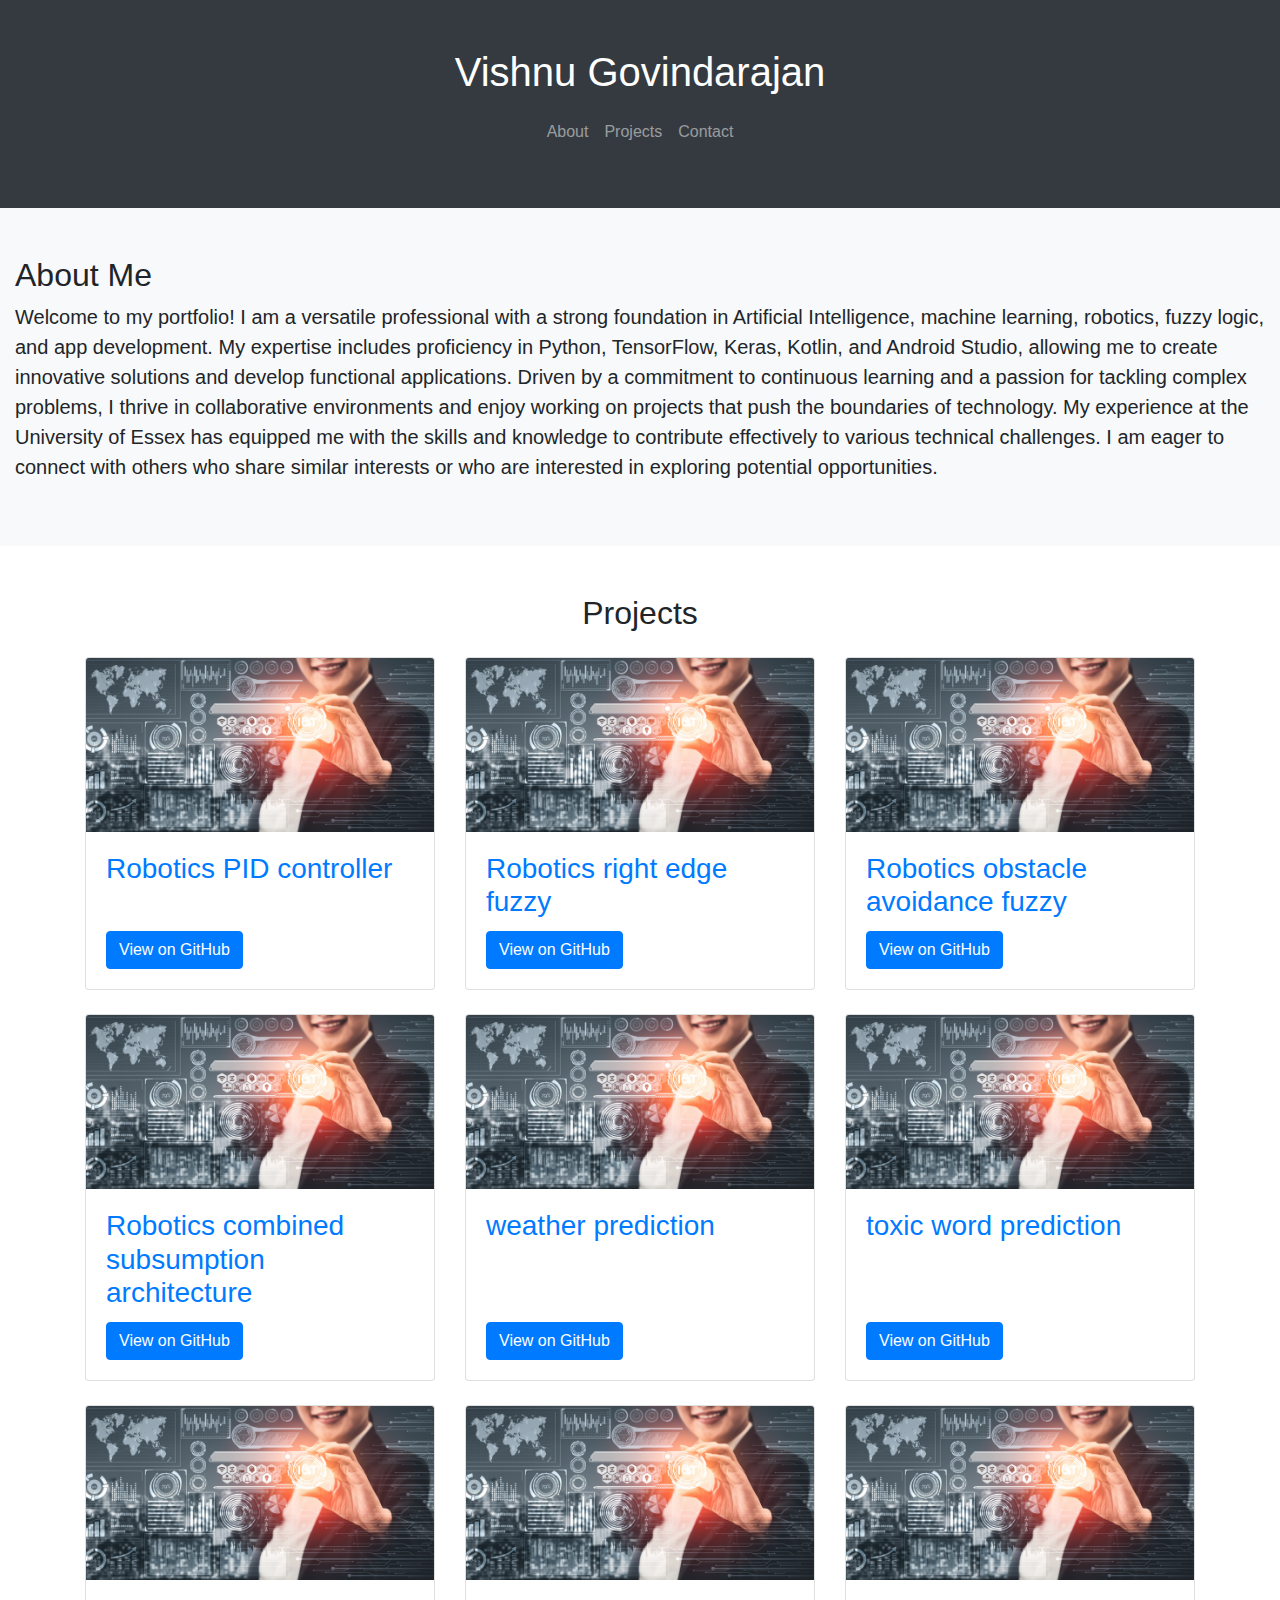
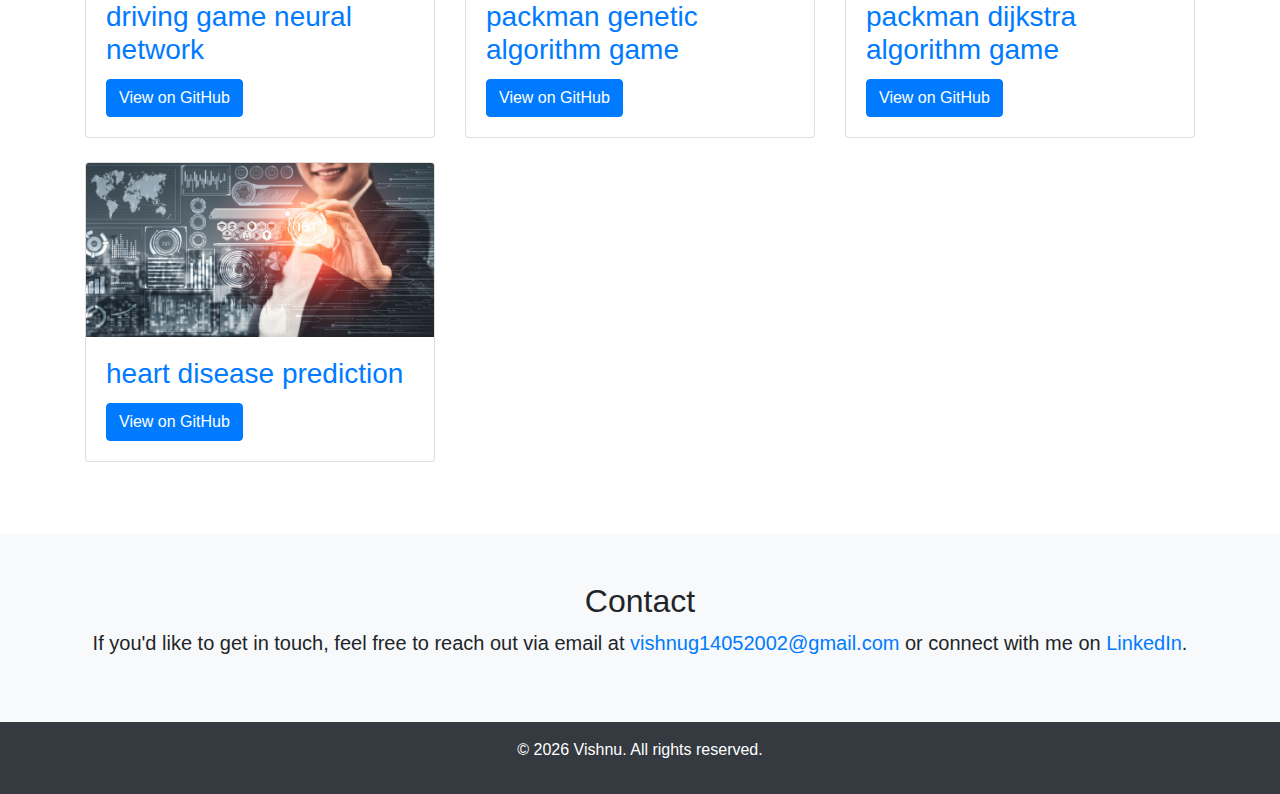
==== index.html @ 6b0a1646 "Update index.html" ====
<!DOCTYPE html>
<html lang="en">
<head>
    <meta charset="UTF-8">
    <meta name="viewport" content="width=device-width, initial-scale=1.0">
    <title>Portfolio - Vishnu</title>
    <link href="https://maxcdn.bootstrapcdn.com/bootstrap/4.5.2/css/bootstrap.min.css" rel="stylesheet">
    <link rel="stylesheet" href="/Users/vishnug/Desktop/desktop 1/desktop1/personal website/personal-website/style.css">
</head>
<body>
    <header class="bg-dark text-white text-center py-5 main">
        <div class="container">
            <h1>Vishnu Govindarajan</h1>
            <nav class="navbar navbar-expand-md navbar-dark">
                <button class="navbar-toggler" type="button" data-toggle="collapse" data-target="#navbarNav">
                    <span class="navbar-toggler-icon"></span>
                </button>
                <div class="collapse navbar-collapse justify-content-center" id="navbarNav">
                    <ul class="navbar-nav">
                        <li class="nav-item">
                            <a class="nav-link" href="#about">About</a>
                        </li>
                        <li class="nav-item">
                            <a class="nav-link" href="#projects">Projects</a>
                        </li>
                        <li class="nav-item">
                            <a class="nav-link" href="#contact">Contact</a>
                        </li>
                    </ul>
                </div>
            </nav>
        </div>
    </header>

    <section id="about" class="section py-5 bg-light">
        <div class="container-fluid">
            <h2>About Me</h2>
            <p class="lead">Welcome to my portfolio! I am a versatile professional with a strong foundation in Artificial Intelligence, machine learning, robotics, fuzzy logic, and app development. My expertise includes proficiency in Python, TensorFlow, Keras, Kotlin, and Android Studio, allowing me to create innovative solutions and develop functional applications. Driven by a commitment to continuous learning and a passion for tackling complex problems, I thrive in collaborative environments and enjoy working on projects that push the boundaries of technology. My experience at the University of Essex has equipped me with the skills and knowledge to contribute effectively to various technical challenges. I am eager to connect with others who share similar interests or who are interested in exploring potential opportunities.</p>
        </div>
    </section>
    

    <section id="projects" class="section py-5">
        <div class="container">
            <h2 class="text-center mb-4">Projects</h2>
            <div class="row">
                <div class="col-md-4 mb-4">
                    <a href="/Users/vishnug/Desktop/desktop 1/desktop1/personal website/personal-website/projcet_files/robotics_pid.html" class="card-link">
                    <div class="card h-100">
                        <img src="images/energy prediction .png" class="card-img-top" alt="Project 1 Image">
                        <div class="card-body d-flex flex-column">
                            <h3 class="card-title" id="hello">Robotics PID controller</h3>
                        </a>        
                            <div class="mt-auto">
                                <a href="##" class="btn btn-primary mt-auto">View on GitHub</a>
                            </div>
                        </div>
                    </div>
                </div>
                <div class="col-md-4 mb-4">
                    <a href="#" class="card-link">
                    <div class="card h-100">
                        <img src="images/energy prediction .png" class="card-img-top" alt="Project 1 Image">
                        <div class="card-body d-flex flex-column">
                            <h3 class="card-title" id="hello">Robotics right edge fuzzy</h3>
                        </a>        
                            <div class="mt-auto">
                                <a href="##" class="btn btn-primary mt-auto">View on GitHub</a>
                            </div>
                        </div>
                    </div>
                </div>
                <div class="col-md-4 mb-4">
                    <a href="/Users/vishnug/Desktop/desktop 1/desktop1/personal website/personal-website/projcet_files/robotics_obstacle_fuzzy.html" class="card-link">
                    <div class="card h-100">
                        <img src="images/energy prediction .png" class="card-img-top" alt="Project 1 Image">
                        <div class="card-body d-flex flex-column">
                            <h3 class="card-title" id="hello">Robotics obstacle avoidance fuzzy</h3>
                        </a>        
                            <div class="mt-auto">
                                <a href="##" class="btn btn-primary mt-auto">View on GitHub</a>
                            </div>
                        </div>
                    </div>
                </div>
                <div class="col-md-4 mb-4">
                    <a href="/Users/vishnug/Desktop/desktop 1/desktop1/personal website/personal-website/projcet_files/robotics_combined_subsumption.html" class="card-link">
                    <div class="card h-100">
                        <img src="images/energy prediction .png" class="card-img-top" alt="Project 1 Image">
                        <div class="card-body d-flex flex-column">
                            <h3 class="card-title" id="hello">Robotics combined subsumption architecture</h3>
                        </a>        
                            <div class="mt-auto">
                                <a href="##" class="btn btn-primary mt-auto">View on GitHub</a>
                            </div>
                        </div>
                    </div>
                </div>
                <div class="col-md-4 mb-4">
                    <a href="/Users/vishnug/Desktop/desktop 1/desktop1/personal website/personal-website/projcet_files/weather_prediction.html" class="card-link">
                    <div class="card h-100">
                        <img src="images/energy prediction .png" class="card-img-top" alt="Project 1 Image">
                        <div class="card-body d-flex flex-column">
                            <h3 class="card-title" id="hello">weather prediction</h3>
                        </a>        
                            <div class="mt-auto">
                                <a href="##" class="btn btn-primary mt-auto">View on GitHub</a>
                            </div>
                        </div>
                    </div>
                </div>
                <div class="col-md-4 mb-4">
                    <a href="/Users/vishnug/Desktop/desktop 1/desktop1/personal website/personal-website/projcet_files/toxic_word_prediction.html" class="card-link">
                    <div class="card h-100">
                        <img src="images/energy prediction .png" class="card-img-top" alt="Project 1 Image">
                        <div class="card-body d-flex flex-column">
                            <h3 class="card-title" id="hello">toxic word prediction</h3>
                        </a>        
                            <div class="mt-auto">
                                <a href="##" class="btn btn-primary mt-auto">View on GitHub</a>
                            </div>
                        </div>
                    </div>
                </div>
                <div class="col-md-4 mb-4">
                    <a href="###" class="card-link">
                    <div class="card h-100">
                        <img src="images/energy prediction .png" class="card-img-top" alt="Project 1 Image">
                        <div class="card-body d-flex flex-column">
                            <h3 class="card-title" id="hello">driving game neural network</h3>
                        </a>        
                            <div class="mt-auto">
                                <a href="##" class="btn btn-primary mt-auto">View on GitHub</a>
                            </div>
                        </div>
                    </div>
                </div>
                <div class="col-md-4 mb-4">
                    <a href="/Users/vishnug/Desktop/desktop 1/desktop1/personal website/personal-website/projcet_files/packman_genetic_algorithm.html" class="card-link">
                    <div class="card h-100">
                        <img src="images/energy prediction .png" class="card-img-top" alt="Project 1 Image">
                        <div class="card-body d-flex flex-column">
                            <h3 class="card-title" id="hello">packman genetic algorithm game</h3>
                        </a>        
                            <div class="mt-auto">
                                <a href="##" class="btn btn-primary mt-auto">View on GitHub</a>
                            </div>
                        </div>
                    </div>
                </div>
                <div class="col-md-4 mb-4">
                    <a href="###" class="card-link">
                    <div class="card h-100">
                        <img src="images/energy prediction .png" class="card-img-top" alt="Project 1 Image">
                        <div class="card-body d-flex flex-column">
                            <h3 class="card-title" id="hello">packman dijkstra algorithm game</h3>
                        </a>        
                            <div class="mt-auto">
                                <a href="##" class="btn btn-primary mt-auto">View on GitHub</a>
                            </div>
                        </div>
                    </div>
                </div>
                <div class="col-md-4 mb-4">
                    <a href="###" class="card-link">
                    <div class="card h-100">
                        <img src="images/energy prediction .png" class="card-img-top" alt="Project 1 Image">
                        <div class="card-body d-flex flex-column">
                            <h3 class="card-title" id="hello">heart disease prediction</h3>
                        </a>        
                            <div class="mt-auto">
                                <a href="##" class="btn btn-primary mt-auto">View on GitHub</a>
                            </div>
                        </div>
                    </div>
                </div>
                
            </div>
        </div>
    </section>

    <section id="contact" class="section py-5 bg-light">
        <div class="container text-center">
            <h2>Contact</h2>
            <p class="lead">If you'd like to get in touch, feel free to reach out via email at <a href="mailto:vishnug14052002@gmail.com">vishnug14052002@gmail.com</a> or connect with me on <a href="https://www.linkedin.com/in/gvishnu14052002">LinkedIn</a>.</p>
        </div>
    </section>

    <footer class="bg-dark text-white text-center py-3">
        <div class="container">
            <p>&copy; <span id="year"></span> Vishnu. All rights reserved.</p>
        </div>
    </footer>

    <script src="https://code.jquery.com/jquery-3.5.1.min.js"></script>
    <script src="https://cdn.jsdelivr.net/npm/@popperjs/core@2.9.2/dist/umd/popper.min.js"></script>
    <script src="https://maxcdn.bootstrapcdn.com/bootstrap/4.5.2/js/bootstrap.min.js"></script>
    <script>
        // Smooth scrolling for internal links
        $(document).ready(function () {
            $("a.nav-link").on('click', function (event) {
                if (this.hash !== "") {
                    event.preventDefault();
                    var hash = this.hash;
                    var target = $(hash);
                    console.log(target)

                    // Calculate the offset to scroll to the section top
                    var offsetTop = target.offset().top - $('.main').outerHeight();
                    console.log('target.offset().top '+target.offset().top)
                    console.log('$outerHeight() '+$('.main').outerHeight())
                    console.log('offsetTop '+offsetTop)

                    // Smooth scroll animation
                    $('html, body').animate({
                        scrollTop: offsetTop
                    }, 800, function () {
                        //window.location.hash = hash;
                    });
                }
            });
        });

        // Set current year in footer
        document.getElementById('year').textContent = new Date().getFullYear();
    </script>
</body>
</html>
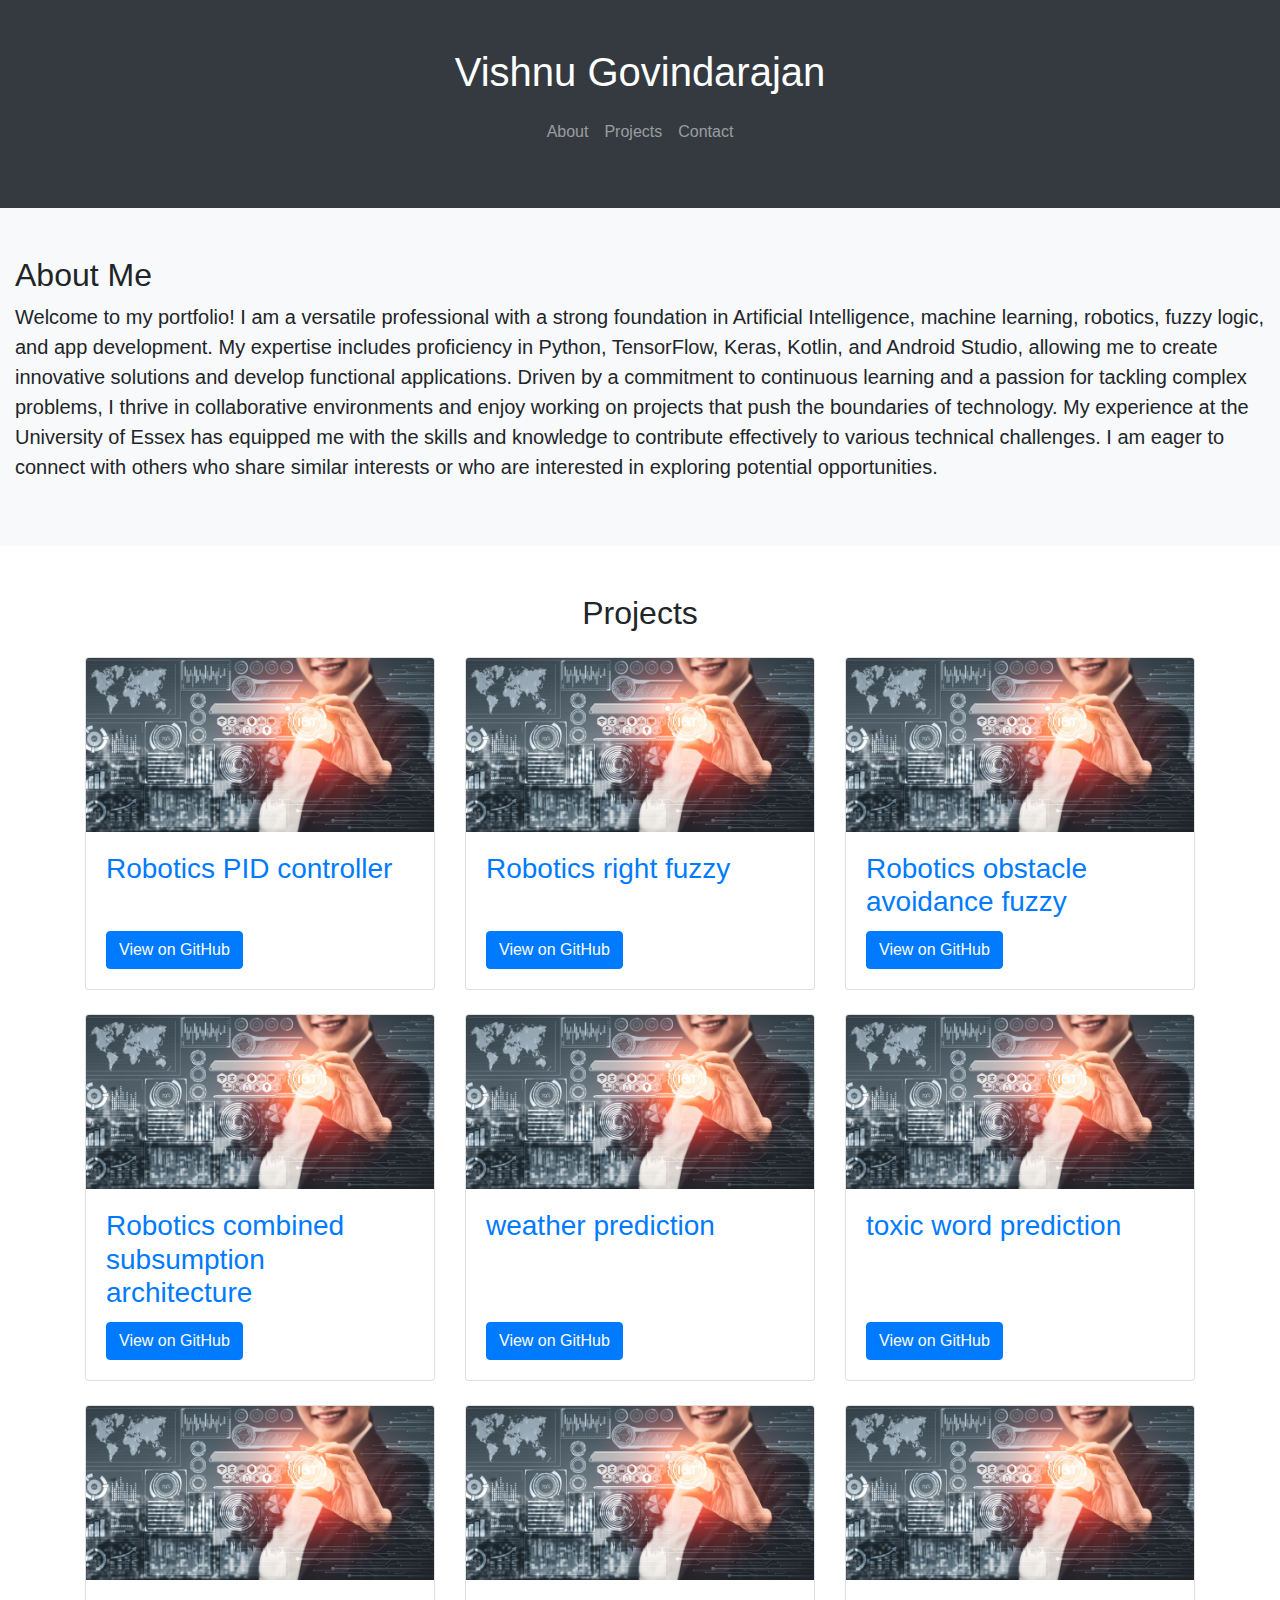
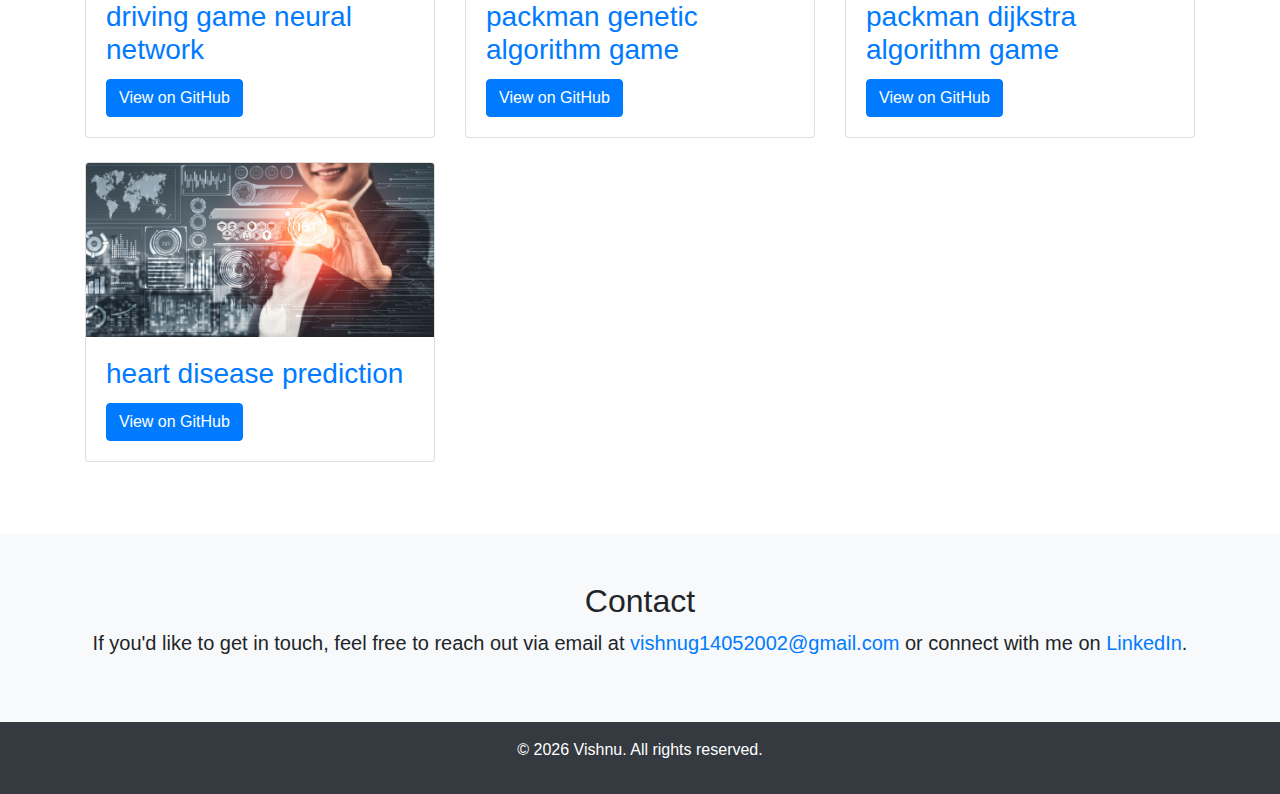
==== commit 3cb019d2: "Update index.html" ====
--- a/index.html
+++ b/index.html
@@ -60,9 +60,9 @@
                 <div class="col-md-4 mb-4">
                     <a href="#" class="card-link">
                     <div class="card h-100">
-                        <img src="images/energy prediction .png" class="card-img-top" alt="Project 1 Image">
-                        <div class="card-body d-flex flex-column">
-                            <h3 class="card-title" id="hello">Robotics right edge fuzzy</h3>
+                        <img src="images/energy prediction .png" class="card-img-top" alt="Project 2 Image">
+                        <div class="card-body d-flex flex-column">
+                            <h3 class="card-title" id="hello">Robotics right fuzzy</h3>
                         </a>        
                             <div class="mt-auto">
                                 <a href="##" class="btn btn-primary mt-auto">View on GitHub</a>
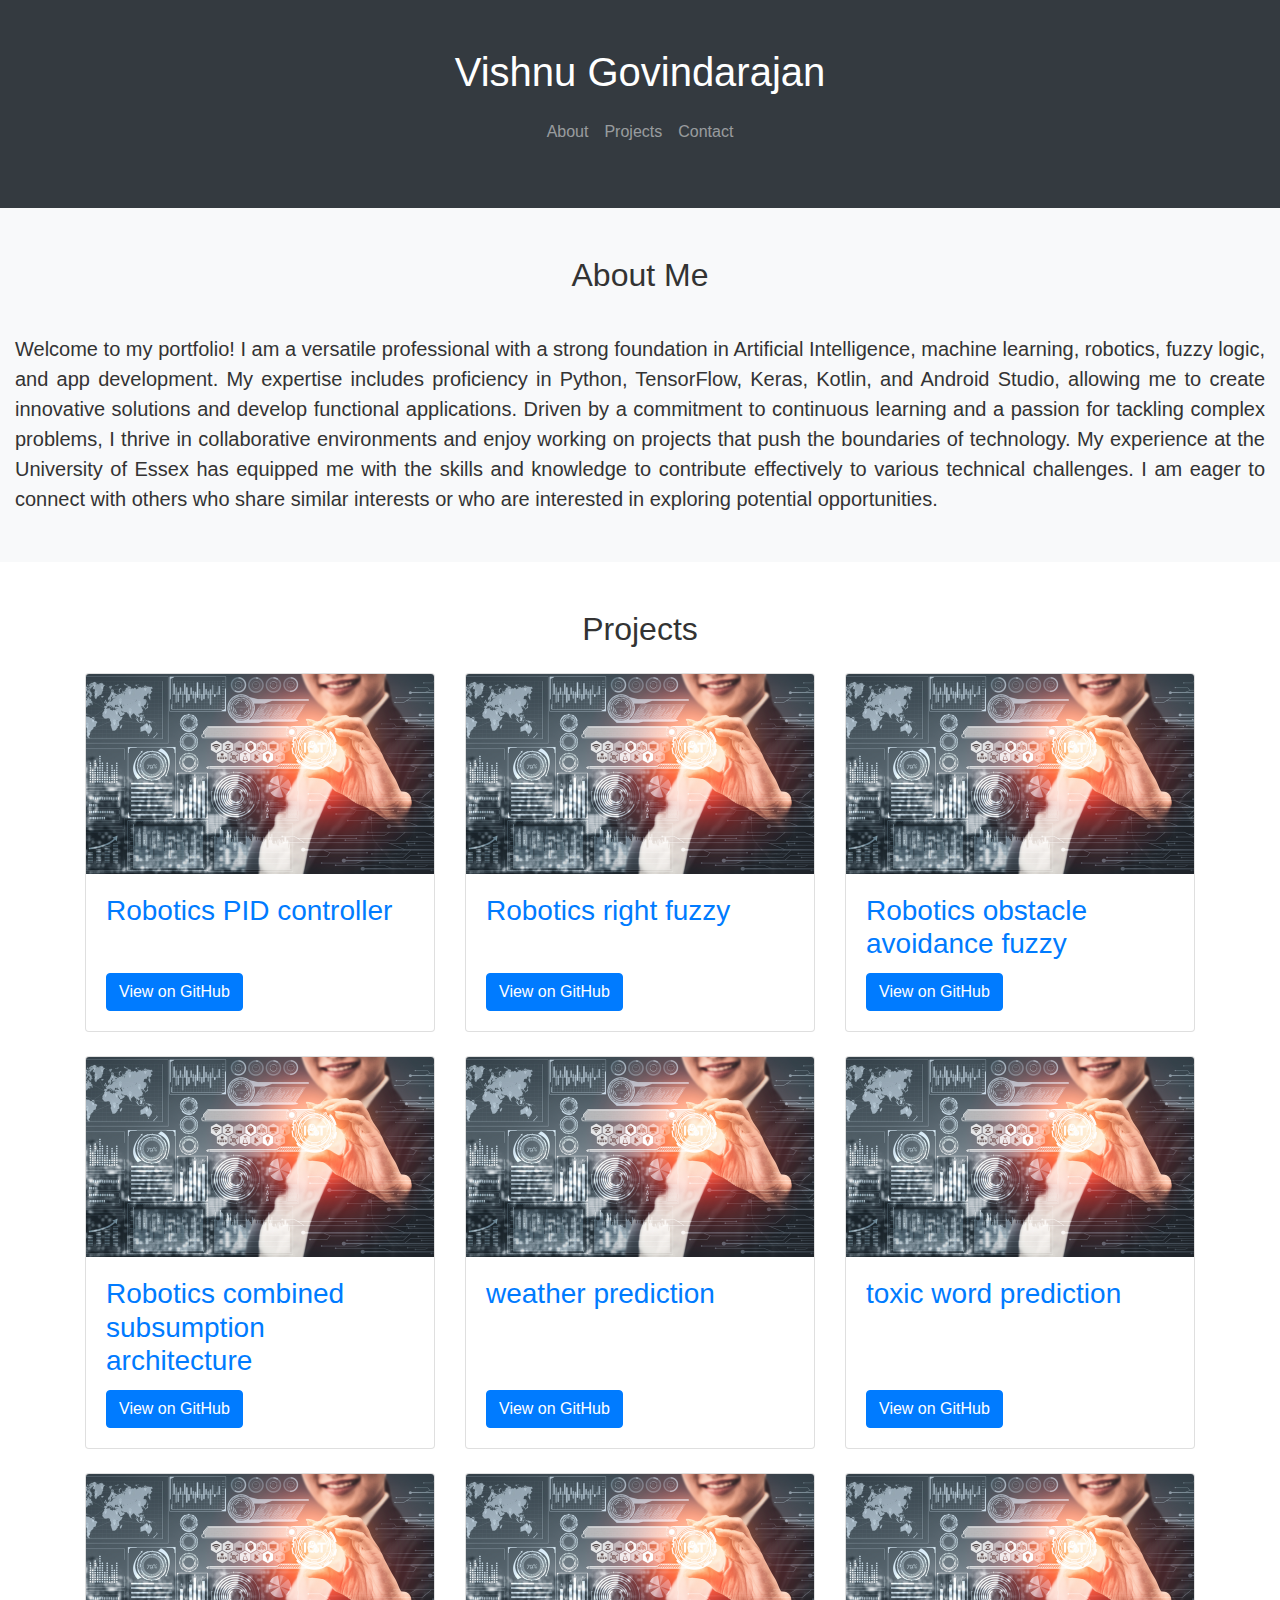
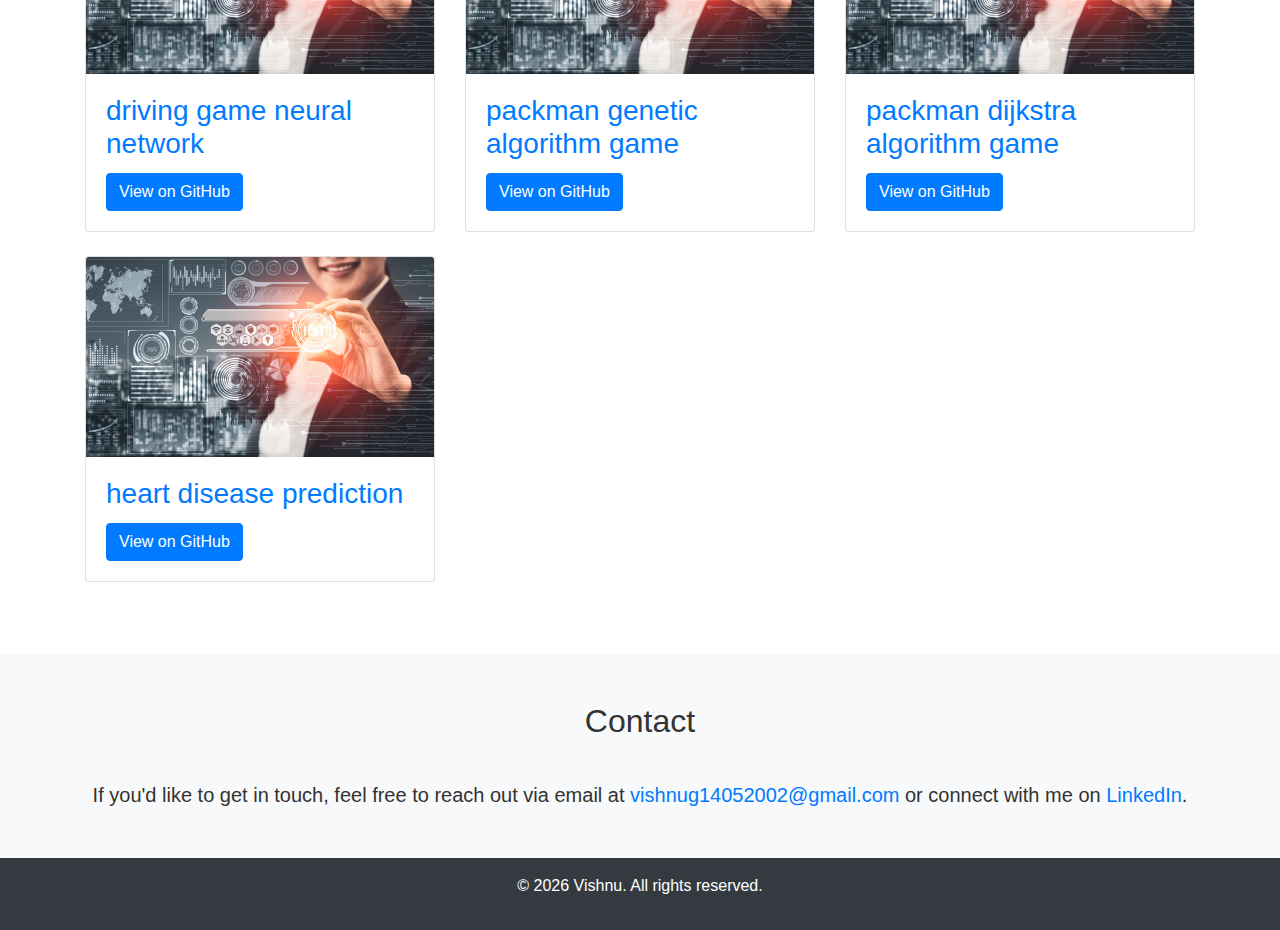
==== commit 239785ed: "commit" ====
--- a/index.html
+++ b/index.html
@@ -5,7 +5,7 @@
     <meta name="viewport" content="width=device-width, initial-scale=1.0">
     <title>Portfolio - Vishnu</title>
     <link href="https://maxcdn.bootstrapcdn.com/bootstrap/4.5.2/css/bootstrap.min.css" rel="stylesheet">
-    <link rel="stylesheet" href="/Users/vishnug/Desktop/desktop 1/desktop1/personal website/personal-website/style.css">
+    <link rel="stylesheet" href="style.css">
 </head>
 <body>
     <header class="bg-dark text-white text-center py-5 main">
--- a/style.css
+++ b/style.css
@@ -0,0 +1,91 @@
+/* General styles */
+body {
+    font-family: 'Arial', sans-serif;
+    color: #333;
+    margin: 0;
+    padding: 0;
+}
+
+/* Header styles */
+header {
+    position: sticky;
+    top: 0;
+    z-index: 1000;
+}
+
+/* Ensure the container spans the full width */
+/* Full-width container */ */ */
+/* Apply full width to the section */
+#about {
+    width: 100%;
+    padding: 0;
+    margin: 0;
+}  
+
+/* Ensure container takes full width */
+#about .container-fluid .lead{
+    width: 100%;
+    padding: 0;
+    margin: 0;
+}  
+
+
+
+/* Justify text and adjust padding */
+#about .lead {
+    text-align: justify;
+    text-align-last: left;
+    margin: 0;
+    padding: 45 65px; 
+}
+
+/* Section styles */
+.section {
+    padding: 60px 0;
+}
+
+.section h2 {
+    text-align: center;
+    margin-bottom: 40px;
+}
+
+.section p {
+    /* max-width: 700px; */
+    margin: 0 auto;
+}
+
+/* Project styles */
+.card {
+    transition: transform 0.2s;
+}
+
+.card:hover {
+    transform: scale(1.05);
+}
+
+.card-img-top {
+    width: 100%;
+    height: 200px;
+    object-fit: cover;
+}
+
+/* Footer styles */
+footer {
+    background: #333;
+    color: #fff;
+    padding: 20px 0;
+}
+
+a {
+    color: #007bff;
+}
+
+a:hover {
+    color: #0056b3;
+}
+
+
+
+
+
+
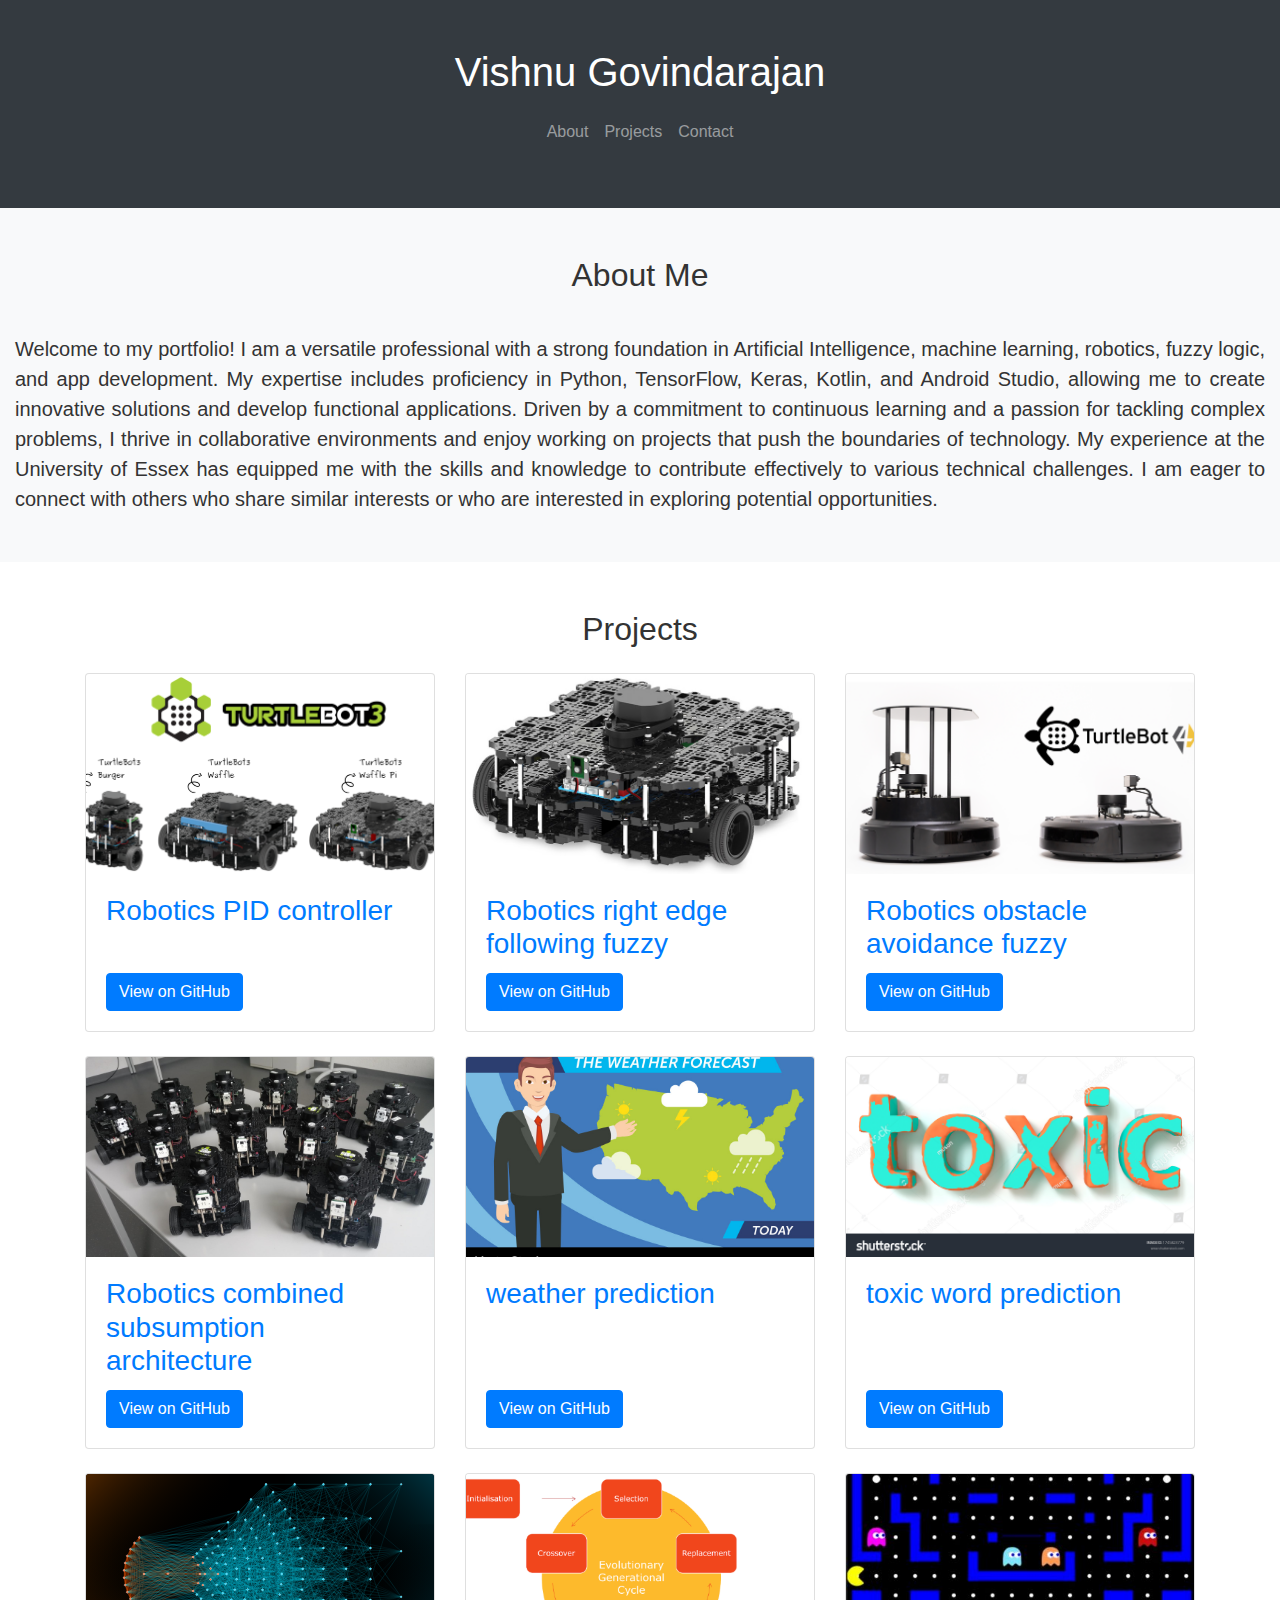
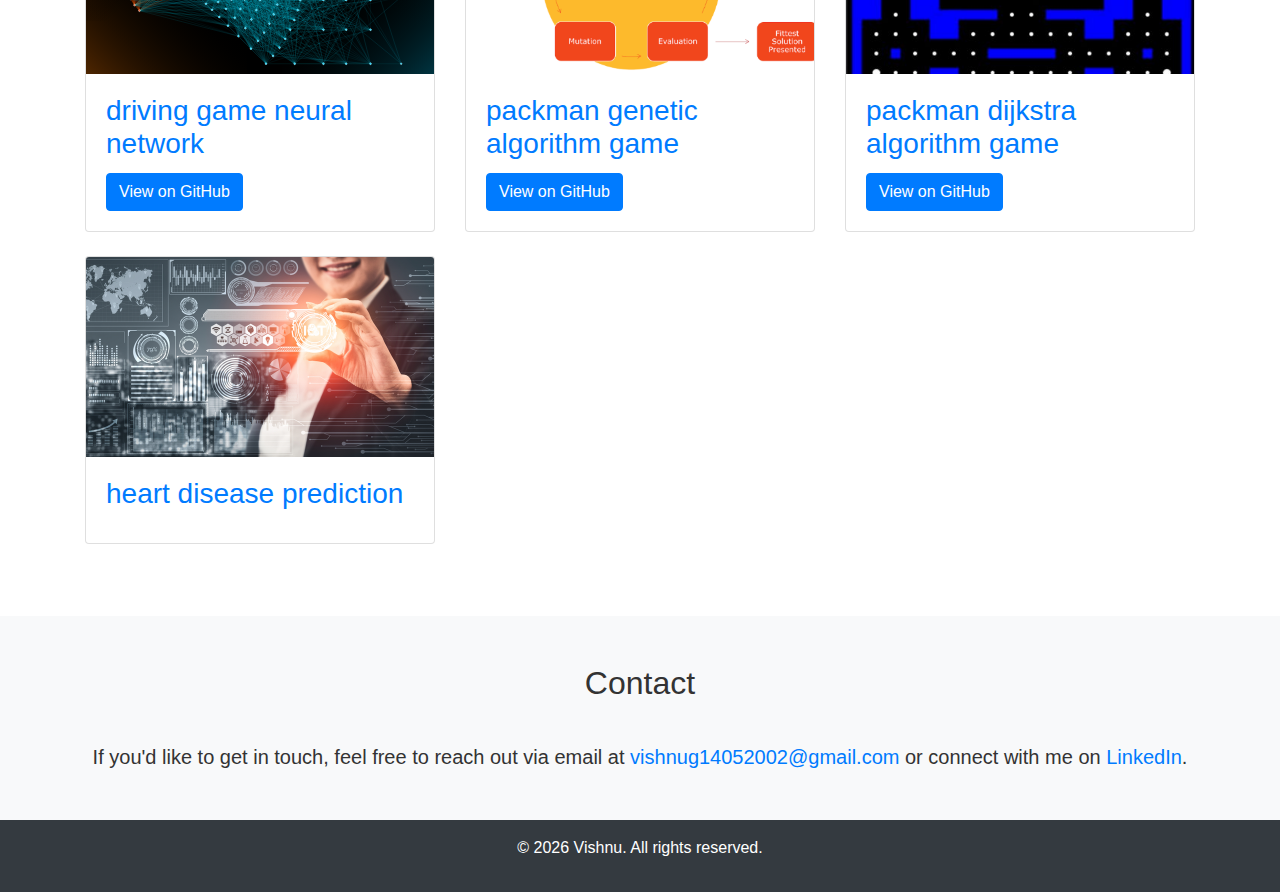
==== commit 2cb67379: "index fixed version" ====
--- a/index.html
+++ b/index.html
@@ -45,132 +45,132 @@
             <h2 class="text-center mb-4">Projects</h2>
             <div class="row">
                 <div class="col-md-4 mb-4">
-                    <a href="/Users/vishnug/Desktop/desktop 1/desktop1/personal website/personal-website/projcet_files/robotics_pid.html" class="card-link">
+                    <a href="projcet_files/robotics_pid.html" class="card-link">
+                    <div class="card h-100">
+                        <img src="images/robotics1.png" class="card-img-top" alt="Project 1 Image">
+                        <div class="card-body d-flex flex-column">
+                            <h3 class="card-title" id="hello">Robotics PID controller</h3>
+                        </a>        
+                            <div class="mt-auto">
+                                <a href="https://drive.google.com/drive/folders/1d8el5mEh6IRJ6WMbh541ZMWlr7jLLoPF?usp=share_link" class="btn btn-primary mt-auto">View on GitHub</a>
+                            </div>
+                        </div>
+                    </div>
+                </div>
+                <div class="col-md-4 mb-4">
+                    <a href="projcet_files/robotics_right_fuzzy.html" class="card-link">
+                    <div class="card h-100">
+                        <img src="images/robotics2.jpeg" class="card-img-top" alt="Project 2 Image">
+                        <div class="card-body d-flex flex-column">
+                            <h3 class="card-title" id="hello">Robotics right edge following fuzzy</h3>
+                        </a>        
+                            <div class="mt-auto">
+                                <a href="https://drive.google.com/drive/folders/1d8el5mEh6IRJ6WMbh541ZMWlr7jLLoPF?usp=share_link" class="btn btn-primary mt-auto">View on GitHub</a>
+                            </div>
+                        </div>
+                    </div>
+                </div>
+                <div class="col-md-4 mb-4">
+                    <a href="projcet_files/robotics_obstacle_fuzzy.html" class="card-link">
+                    <div class="card h-100">
+                        <img src="images/robotics3.png" class="card-img-top" alt="Project 1 Image">
+                        <div class="card-body d-flex flex-column">
+                            <h3 class="card-title" id="hello">Robotics obstacle avoidance fuzzy</h3>
+                        </a>        
+                            <div class="mt-auto">
+                                <a href="https://drive.google.com/drive/folders/1d8el5mEh6IRJ6WMbh541ZMWlr7jLLoPF?usp=share_link" class="btn btn-primary mt-auto">View on GitHub</a>
+                            </div>
+                        </div>
+                    </div>
+                </div>
+                <div class="col-md-4 mb-4">
+                    <a href="projcet_files/robotics_combined_subsumption.html" class="card-link">
+                    <div class="card h-100">
+                        <img src="images/robotics4.jpeg" class="card-img-top" alt="Project 1 Image">
+                        <div class="card-body d-flex flex-column">
+                            <h3 class="card-title" id="hello">Robotics combined subsumption architecture</h3>
+                        </a>        
+                            <div class="mt-auto">
+                                <a href="https://drive.google.com/drive/folders/1d8el5mEh6IRJ6WMbh541ZMWlr7jLLoPF?usp=share_link" class="btn btn-primary mt-auto">View on GitHub</a>
+                            </div>
+                        </div>
+                    </div>
+                </div>
+                <div class="col-md-4 mb-4">
+                    <a href="projcet_files/weather_prediction.html" class="card-link">
+                    <div class="card h-100">
+                        <img src="images/weather1.jpeg" class="card-img-top" alt="Project 1 Image">
+                        <div class="card-body d-flex flex-column">
+                            <h3 class="card-title" id="hello">weather prediction</h3>
+                        </a>        
+                            <div class="mt-auto">
+                                <a href="https://github.com/Vishnu14052002/energy-availablity-prediction" class="btn btn-primary mt-auto">View on GitHub</a>
+                            </div>
+                        </div>
+                    </div>
+                </div>
+                <div class="col-md-4 mb-4">
+                    <a href="projcet_files/toxic_word_prediction.html" class="card-link">
+                    <div class="card h-100">
+                        <img src="images/toxic1.jpeg" class="card-img-top" alt="Project 1 Image">
+                        <div class="card-body d-flex flex-column">
+                            <h3 class="card-title" id="hello">toxic word prediction</h3>
+                        </a>        
+                            <div class="mt-auto">
+                                <a href="https://github.com/Vishnu14052002/Toxic-word-prediction" class="btn btn-primary mt-auto">View on GitHub</a>
+                            </div>
+                        </div>
+                    </div>
+                </div>
+                <div class="col-md-4 mb-4">
+                    <a href="projcet_files/driving_game_nn.html" class="card-link">
+                    <div class="card h-100">
+                        <img src="images/nndrive.svg" class="card-img-top" alt="Project 1 Image">
+                        <div class="card-body d-flex flex-column">
+                            <h3 class="card-title" id="hello">driving game neural network</h3>
+                        </a>        
+                            <div class="mt-auto">
+                                <a href="https://drive.google.com/drive/folders/1G-F6O5zEriFbJUPEmPruMcYmiPFkLBKm?usp=share_link" class="btn btn-primary mt-auto">View on GitHub</a>
+                            </div>
+                        </div>
+                    </div>
+                </div>
+                <div class="col-md-4 mb-4">
+                    <a href="projcet_files/packman_genetic_algorithm.html" class="card-link">
+                    <div class="card h-100">
+                        <img src="images/packman_genetic1.png" class="card-img-top" alt="Project 1 Image">
+                        <div class="card-body d-flex flex-column">
+                            <h3 class="card-title" id="hello">packman genetic algorithm game</h3>
+                        </a>        
+                            <div class="mt-auto">
+                                <a href="https://drive.google.com/drive/folders/1ryBTPxWZUh6l7OmFKz6nMKt9E5YHW9rk?usp=share_link" class="btn btn-primary mt-auto">View on GitHub</a>
+                            </div>
+                        </div>
+                    </div>
+                </div>
+                <div class="col-md-4 mb-4">
+                    <a href="projcet_files/packman_dijkstra.html" class="card-link">
+                    <div class="card h-100">
+                        <img src="images/packman_dijkstra1.jpeg" class="card-img-top" alt="Project 1 Image">
+                        <div class="card-body d-flex flex-column">
+                            <h3 class="card-title" id="hello">packman dijkstra algorithm game</h3>
+                        </a>        
+                            <div class="mt-auto">
+                                <a href="https://drive.google.com/drive/folders/1WxIXWGSrMhghjm58XriRLI20hoUsTRZc?usp=share_link" class="btn btn-primary mt-auto">View on GitHub</a>
+                            </div>
+                        </div>
+                    </div>
+                </div>
+                <div class="col-md-4 mb-4">
+                    <a href="projcet_files/heart_disease_prediction.html" class="card-link">
                     <div class="card h-100">
                         <img src="images/energy prediction .png" class="card-img-top" alt="Project 1 Image">
                         <div class="card-body d-flex flex-column">
-                            <h3 class="card-title" id="hello">Robotics PID controller</h3>
-                        </a>        
-                            <div class="mt-auto">
+                            <h3 class="card-title" id="hello">heart disease prediction</h3>
+                        </a>        
+                            <!-- <div class="mt-auto">
                                 <a href="##" class="btn btn-primary mt-auto">View on GitHub</a>
-                            </div>
-                        </div>
-                    </div>
-                </div>
-                <div class="col-md-4 mb-4">
-                    <a href="#" class="card-link">
-                    <div class="card h-100">
-                        <img src="images/energy prediction .png" class="card-img-top" alt="Project 2 Image">
-                        <div class="card-body d-flex flex-column">
-                            <h3 class="card-title" id="hello">Robotics right fuzzy</h3>
-                        </a>        
-                            <div class="mt-auto">
-                                <a href="##" class="btn btn-primary mt-auto">View on GitHub</a>
-                            </div>
-                        </div>
-                    </div>
-                </div>
-                <div class="col-md-4 mb-4">
-                    <a href="/Users/vishnug/Desktop/desktop 1/desktop1/personal website/personal-website/projcet_files/robotics_obstacle_fuzzy.html" class="card-link">
-                    <div class="card h-100">
-                        <img src="images/energy prediction .png" class="card-img-top" alt="Project 1 Image">
-                        <div class="card-body d-flex flex-column">
-                            <h3 class="card-title" id="hello">Robotics obstacle avoidance fuzzy</h3>
-                        </a>        
-                            <div class="mt-auto">
-                                <a href="##" class="btn btn-primary mt-auto">View on GitHub</a>
-                            </div>
-                        </div>
-                    </div>
-                </div>
-                <div class="col-md-4 mb-4">
-                    <a href="/Users/vishnug/Desktop/desktop 1/desktop1/personal website/personal-website/projcet_files/robotics_combined_subsumption.html" class="card-link">
-                    <div class="card h-100">
-                        <img src="images/energy prediction .png" class="card-img-top" alt="Project 1 Image">
-                        <div class="card-body d-flex flex-column">
-                            <h3 class="card-title" id="hello">Robotics combined subsumption architecture</h3>
-                        </a>        
-                            <div class="mt-auto">
-                                <a href="##" class="btn btn-primary mt-auto">View on GitHub</a>
-                            </div>
-                        </div>
-                    </div>
-                </div>
-                <div class="col-md-4 mb-4">
-                    <a href="/Users/vishnug/Desktop/desktop 1/desktop1/personal website/personal-website/projcet_files/weather_prediction.html" class="card-link">
-                    <div class="card h-100">
-                        <img src="images/energy prediction .png" class="card-img-top" alt="Project 1 Image">
-                        <div class="card-body d-flex flex-column">
-                            <h3 class="card-title" id="hello">weather prediction</h3>
-                        </a>        
-                            <div class="mt-auto">
-                                <a href="##" class="btn btn-primary mt-auto">View on GitHub</a>
-                            </div>
-                        </div>
-                    </div>
-                </div>
-                <div class="col-md-4 mb-4">
-                    <a href="/Users/vishnug/Desktop/desktop 1/desktop1/personal website/personal-website/projcet_files/toxic_word_prediction.html" class="card-link">
-                    <div class="card h-100">
-                        <img src="images/energy prediction .png" class="card-img-top" alt="Project 1 Image">
-                        <div class="card-body d-flex flex-column">
-                            <h3 class="card-title" id="hello">toxic word prediction</h3>
-                        </a>        
-                            <div class="mt-auto">
-                                <a href="##" class="btn btn-primary mt-auto">View on GitHub</a>
-                            </div>
-                        </div>
-                    </div>
-                </div>
-                <div class="col-md-4 mb-4">
-                    <a href="###" class="card-link">
-                    <div class="card h-100">
-                        <img src="images/energy prediction .png" class="card-img-top" alt="Project 1 Image">
-                        <div class="card-body d-flex flex-column">
-                            <h3 class="card-title" id="hello">driving game neural network</h3>
-                        </a>        
-                            <div class="mt-auto">
-                                <a href="##" class="btn btn-primary mt-auto">View on GitHub</a>
-                            </div>
-                        </div>
-                    </div>
-                </div>
-                <div class="col-md-4 mb-4">
-                    <a href="/Users/vishnug/Desktop/desktop 1/desktop1/personal website/personal-website/projcet_files/packman_genetic_algorithm.html" class="card-link">
-                    <div class="card h-100">
-                        <img src="images/energy prediction .png" class="card-img-top" alt="Project 1 Image">
-                        <div class="card-body d-flex flex-column">
-                            <h3 class="card-title" id="hello">packman genetic algorithm game</h3>
-                        </a>        
-                            <div class="mt-auto">
-                                <a href="##" class="btn btn-primary mt-auto">View on GitHub</a>
-                            </div>
-                        </div>
-                    </div>
-                </div>
-                <div class="col-md-4 mb-4">
-                    <a href="###" class="card-link">
-                    <div class="card h-100">
-                        <img src="images/energy prediction .png" class="card-img-top" alt="Project 1 Image">
-                        <div class="card-body d-flex flex-column">
-                            <h3 class="card-title" id="hello">packman dijkstra algorithm game</h3>
-                        </a>        
-                            <div class="mt-auto">
-                                <a href="##" class="btn btn-primary mt-auto">View on GitHub</a>
-                            </div>
-                        </div>
-                    </div>
-                </div>
-                <div class="col-md-4 mb-4">
-                    <a href="###" class="card-link">
-                    <div class="card h-100">
-                        <img src="images/energy prediction .png" class="card-img-top" alt="Project 1 Image">
-                        <div class="card-body d-flex flex-column">
-                            <h3 class="card-title" id="hello">heart disease prediction</h3>
-                        </a>        
-                            <div class="mt-auto">
-                                <a href="##" class="btn btn-primary mt-auto">View on GitHub</a>
-                            </div>
+                            </div> -->
                         </div>
                     </div>
                 </div>
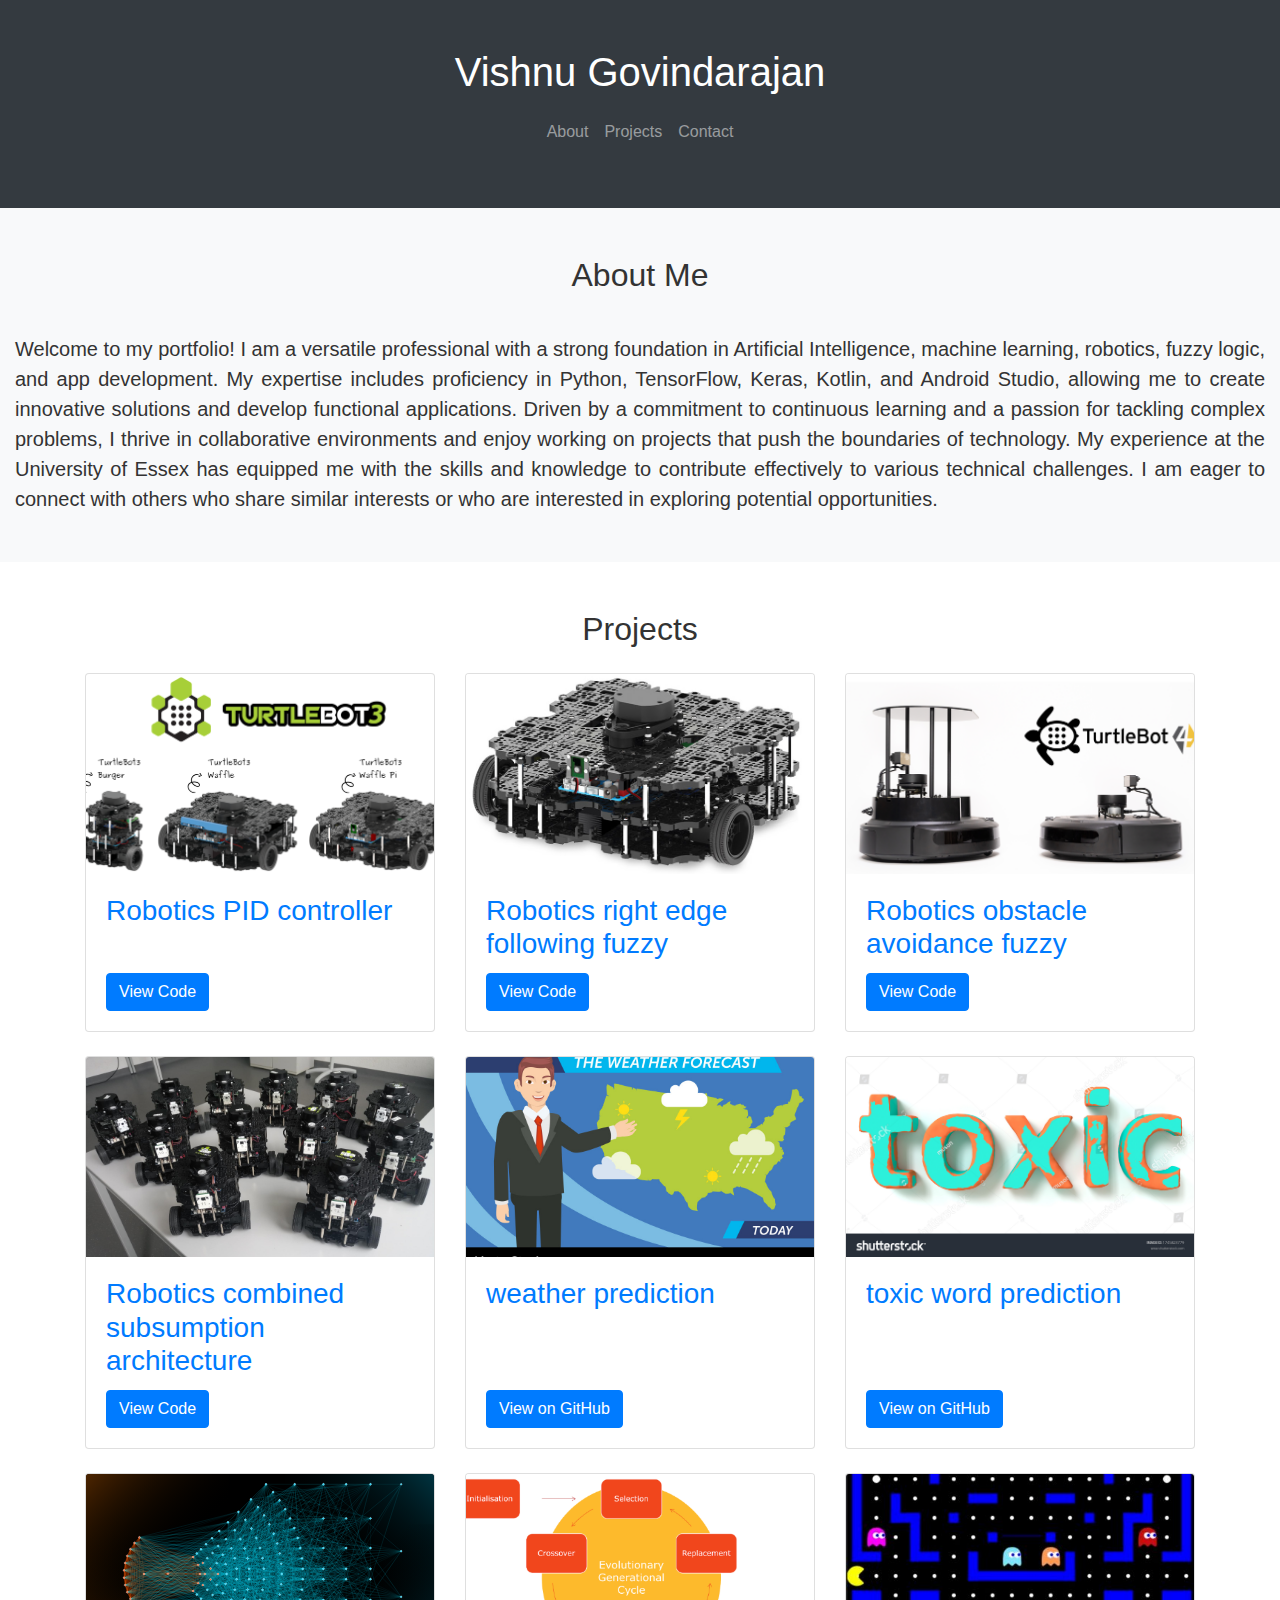
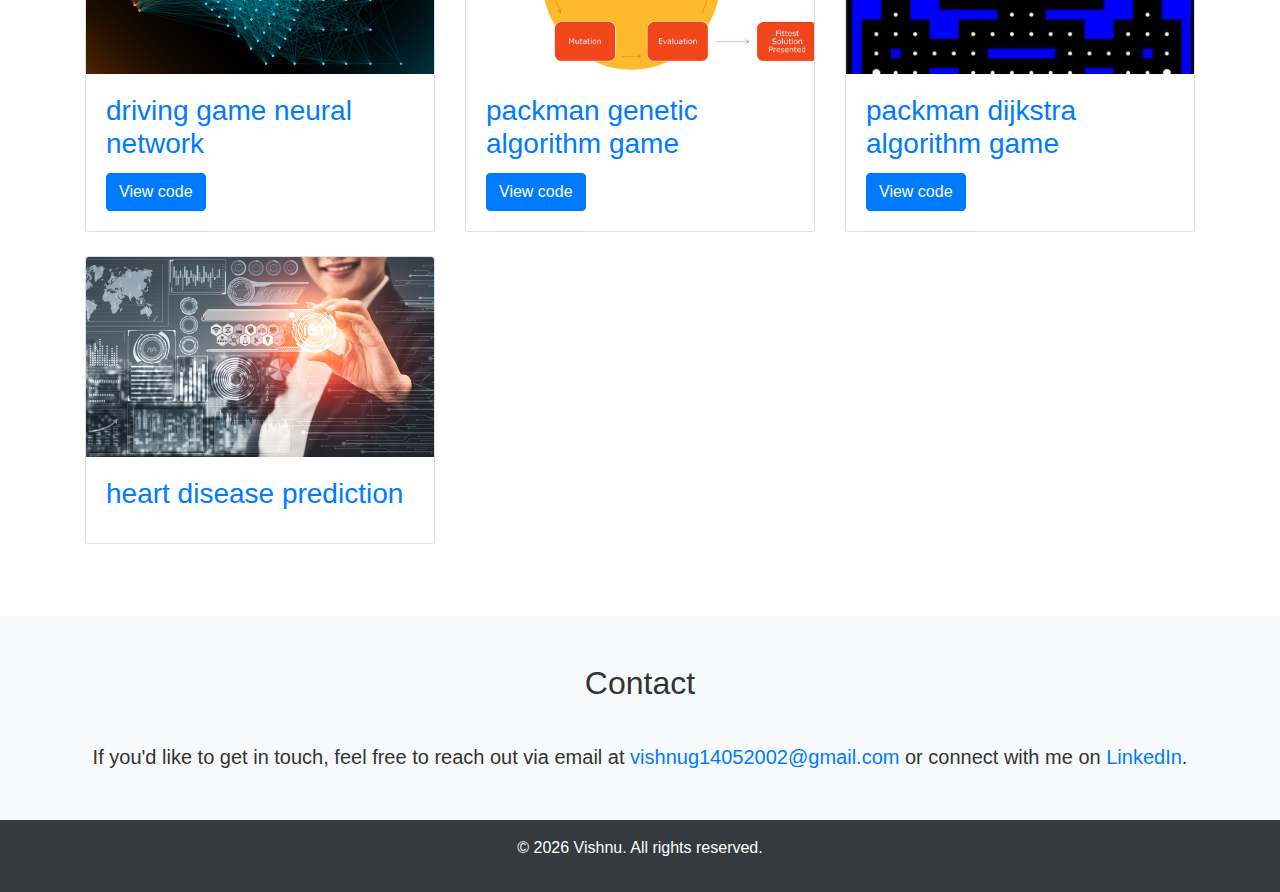
==== commit 71e4db16: "final commit" ====
--- a/index.html
+++ b/index.html
@@ -52,7 +52,7 @@
                             <h3 class="card-title" id="hello">Robotics PID controller</h3>
                         </a>        
                             <div class="mt-auto">
-                                <a href="https://drive.google.com/drive/folders/1d8el5mEh6IRJ6WMbh541ZMWlr7jLLoPF?usp=share_link" class="btn btn-primary mt-auto">View on GitHub</a>
+                                <a href="https://drive.google.com/drive/folders/1d8el5mEh6IRJ6WMbh541ZMWlr7jLLoPF?usp=share_link" class="btn btn-primary mt-auto">View Code</a>
                             </div>
                         </div>
                     </div>
@@ -65,7 +65,7 @@
                             <h3 class="card-title" id="hello">Robotics right edge following fuzzy</h3>
                         </a>        
                             <div class="mt-auto">
-                                <a href="https://drive.google.com/drive/folders/1d8el5mEh6IRJ6WMbh541ZMWlr7jLLoPF?usp=share_link" class="btn btn-primary mt-auto">View on GitHub</a>
+                                <a href="https://drive.google.com/drive/folders/1d8el5mEh6IRJ6WMbh541ZMWlr7jLLoPF?usp=share_link" class="btn btn-primary mt-auto">View Code</a>
                             </div>
                         </div>
                     </div>
@@ -78,7 +78,7 @@
                             <h3 class="card-title" id="hello">Robotics obstacle avoidance fuzzy</h3>
                         </a>        
                             <div class="mt-auto">
-                                <a href="https://drive.google.com/drive/folders/1d8el5mEh6IRJ6WMbh541ZMWlr7jLLoPF?usp=share_link" class="btn btn-primary mt-auto">View on GitHub</a>
+                                <a href="https://drive.google.com/drive/folders/1d8el5mEh6IRJ6WMbh541ZMWlr7jLLoPF?usp=share_link" class="btn btn-primary mt-auto">View Code</a>
                             </div>
                         </div>
                     </div>
@@ -91,7 +91,7 @@
                             <h3 class="card-title" id="hello">Robotics combined subsumption architecture</h3>
                         </a>        
                             <div class="mt-auto">
-                                <a href="https://drive.google.com/drive/folders/1d8el5mEh6IRJ6WMbh541ZMWlr7jLLoPF?usp=share_link" class="btn btn-primary mt-auto">View on GitHub</a>
+                                <a href="https://drive.google.com/drive/folders/1d8el5mEh6IRJ6WMbh541ZMWlr7jLLoPF?usp=share_link" class="btn btn-primary mt-auto">View Code</a>
                             </div>
                         </div>
                     </div>
@@ -130,7 +130,7 @@
                             <h3 class="card-title" id="hello">driving game neural network</h3>
                         </a>        
                             <div class="mt-auto">
-                                <a href="https://drive.google.com/drive/folders/1G-F6O5zEriFbJUPEmPruMcYmiPFkLBKm?usp=share_link" class="btn btn-primary mt-auto">View on GitHub</a>
+                                <a href="https://drive.google.com/drive/folders/1G-F6O5zEriFbJUPEmPruMcYmiPFkLBKm?usp=share_link" class="btn btn-primary mt-auto">View code</a>
                             </div>
                         </div>
                     </div>
@@ -143,7 +143,7 @@
                             <h3 class="card-title" id="hello">packman genetic algorithm game</h3>
                         </a>        
                             <div class="mt-auto">
-                                <a href="https://drive.google.com/drive/folders/1ryBTPxWZUh6l7OmFKz6nMKt9E5YHW9rk?usp=share_link" class="btn btn-primary mt-auto">View on GitHub</a>
+                                <a href="https://drive.google.com/drive/folders/1ryBTPxWZUh6l7OmFKz6nMKt9E5YHW9rk?usp=share_link" class="btn btn-primary mt-auto">View code</a>
                             </div>
                         </div>
                     </div>
@@ -156,7 +156,7 @@
                             <h3 class="card-title" id="hello">packman dijkstra algorithm game</h3>
                         </a>        
                             <div class="mt-auto">
-                                <a href="https://drive.google.com/drive/folders/1WxIXWGSrMhghjm58XriRLI20hoUsTRZc?usp=share_link" class="btn btn-primary mt-auto">View on GitHub</a>
+                                <a href="https://drive.google.com/drive/folders/1WxIXWGSrMhghjm58XriRLI20hoUsTRZc?usp=share_link" class="btn btn-primary mt-auto">View code</a>
                             </div>
                         </div>
                     </div>
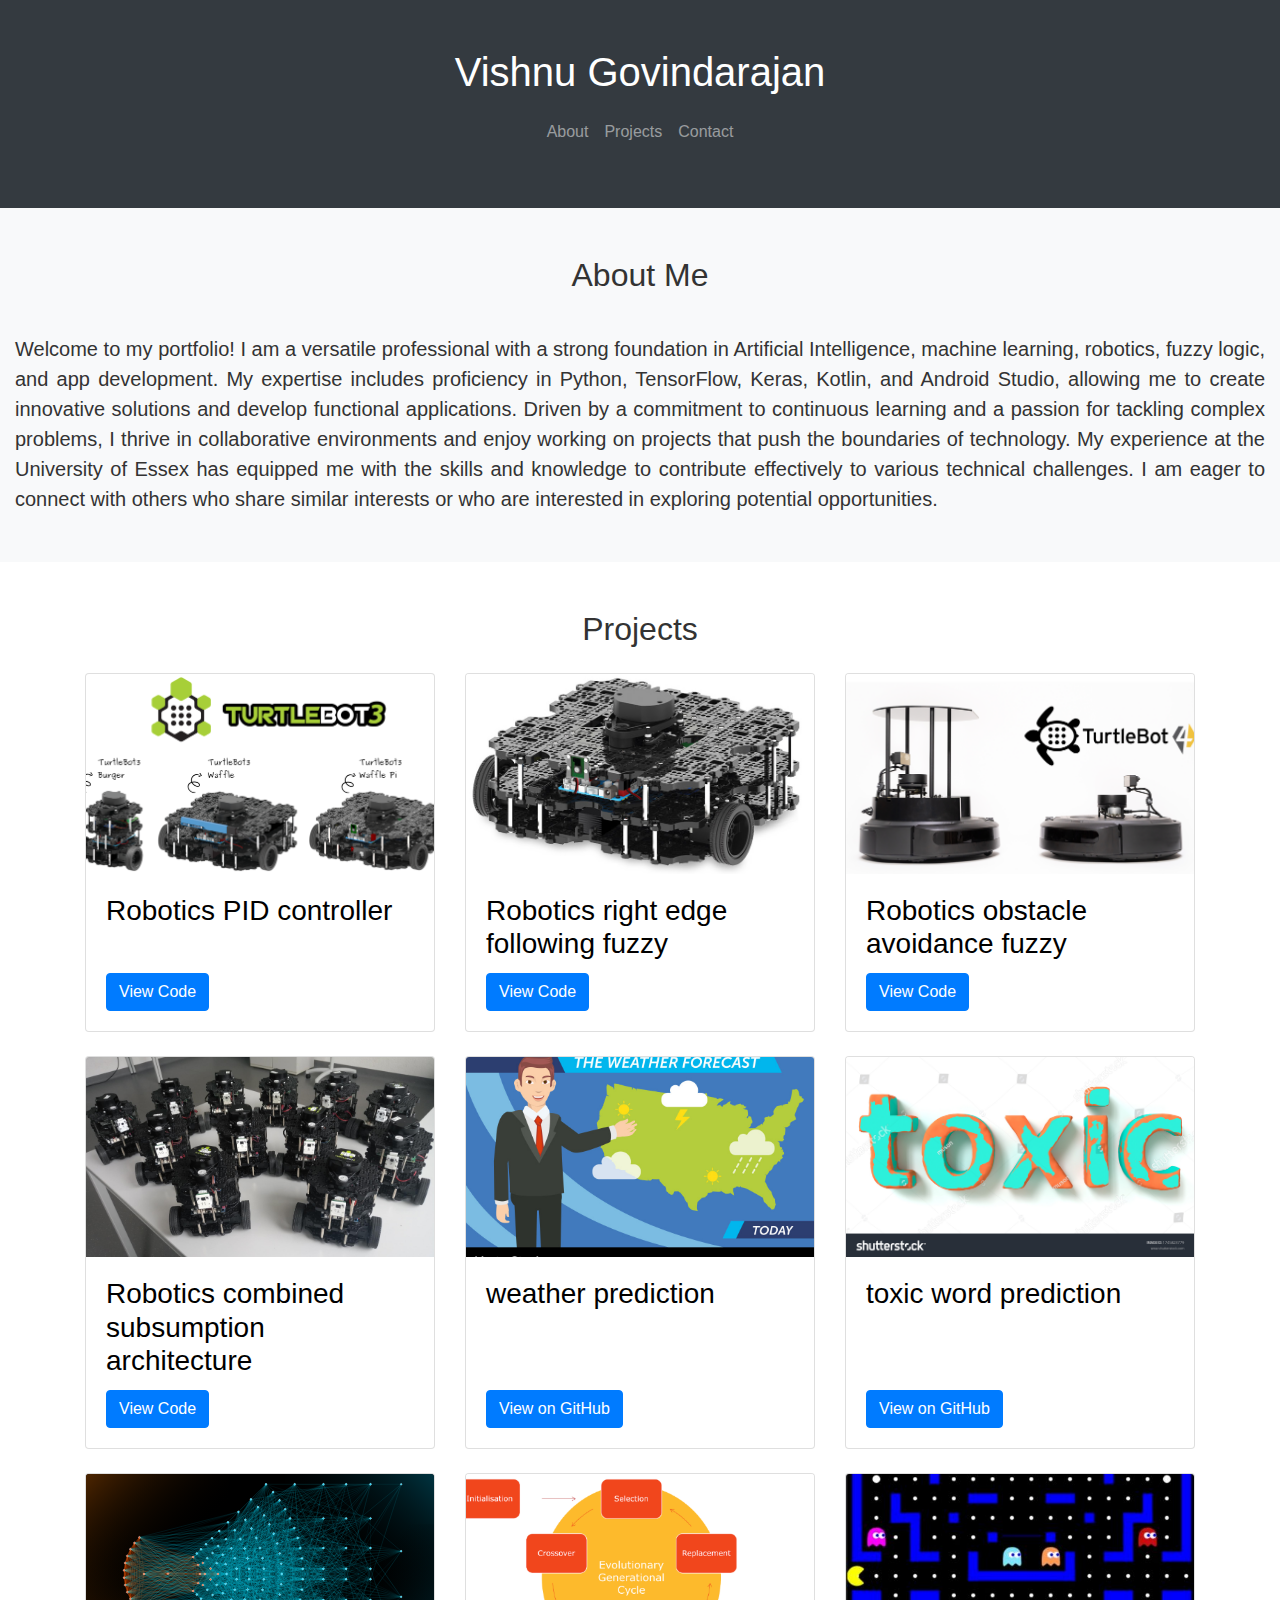
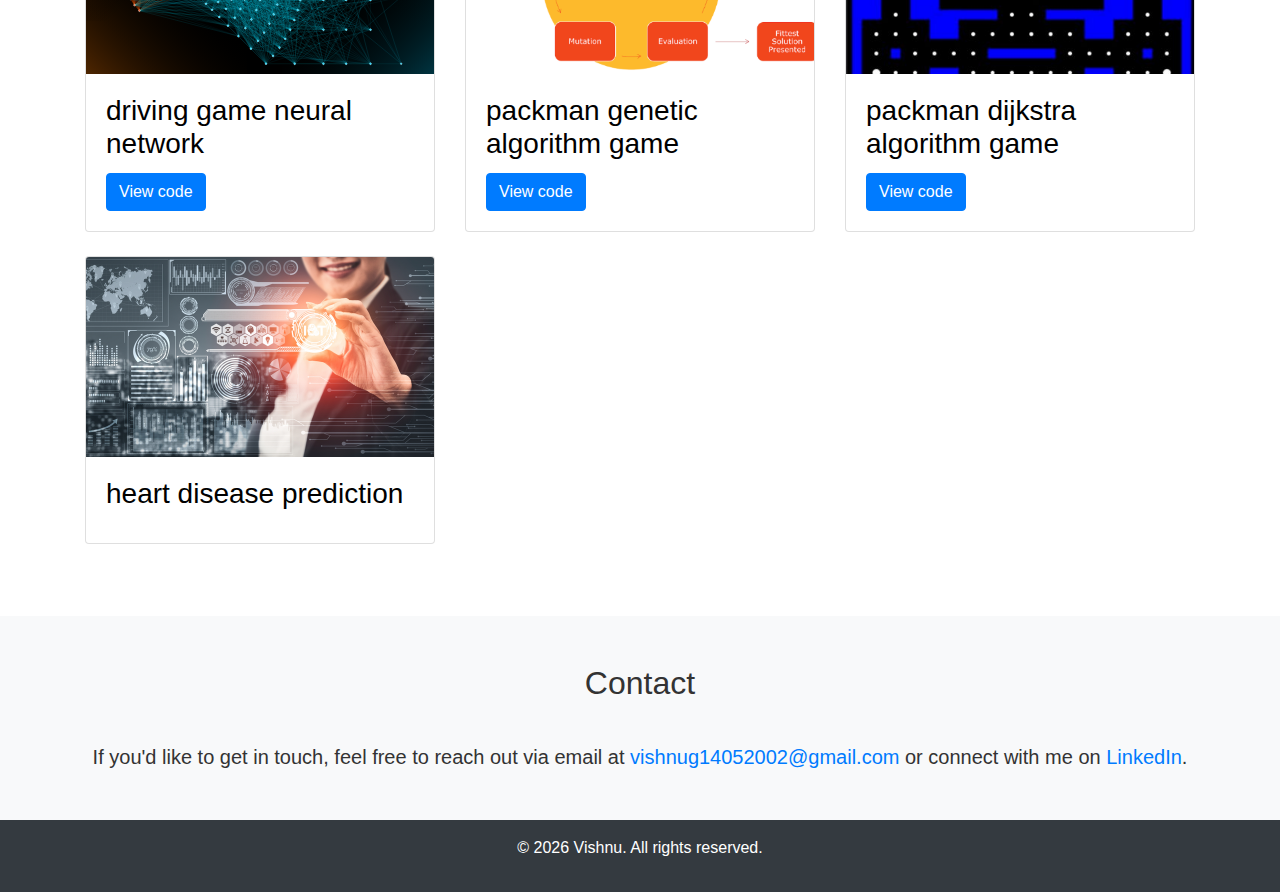
==== commit ff5d677e: "dummy" ====
--- a/index.html
+++ b/index.html
@@ -221,7 +221,7 @@
             });
         });
 
-        // Set current year in footer
+        // Set current year in footerr
         document.getElementById('year').textContent = new Date().getFullYear();
     </script>
 </body>
--- a/style.css
+++ b/style.css
@@ -8,7 +8,7 @@
 
 /* Header styles */
 header {
-    position: sticky;
+    /* position: sticky; */
     top: 0;
     z-index: 1000;
 }
@@ -84,8 +84,20 @@
     color: #0056b3;
 }
 
+#hello{
+    color: black;
+}
+
+#ankhor{
+    color: black;
+}
 
 
+.back-button a {
+    color: black; /* Set the back button's color to black */
+    text-decoration: none; /* Optionally remove underline */
+}
 
-
-
+.back-button a:hover {
+    color: #333; /* Darker color on hover */
+}
